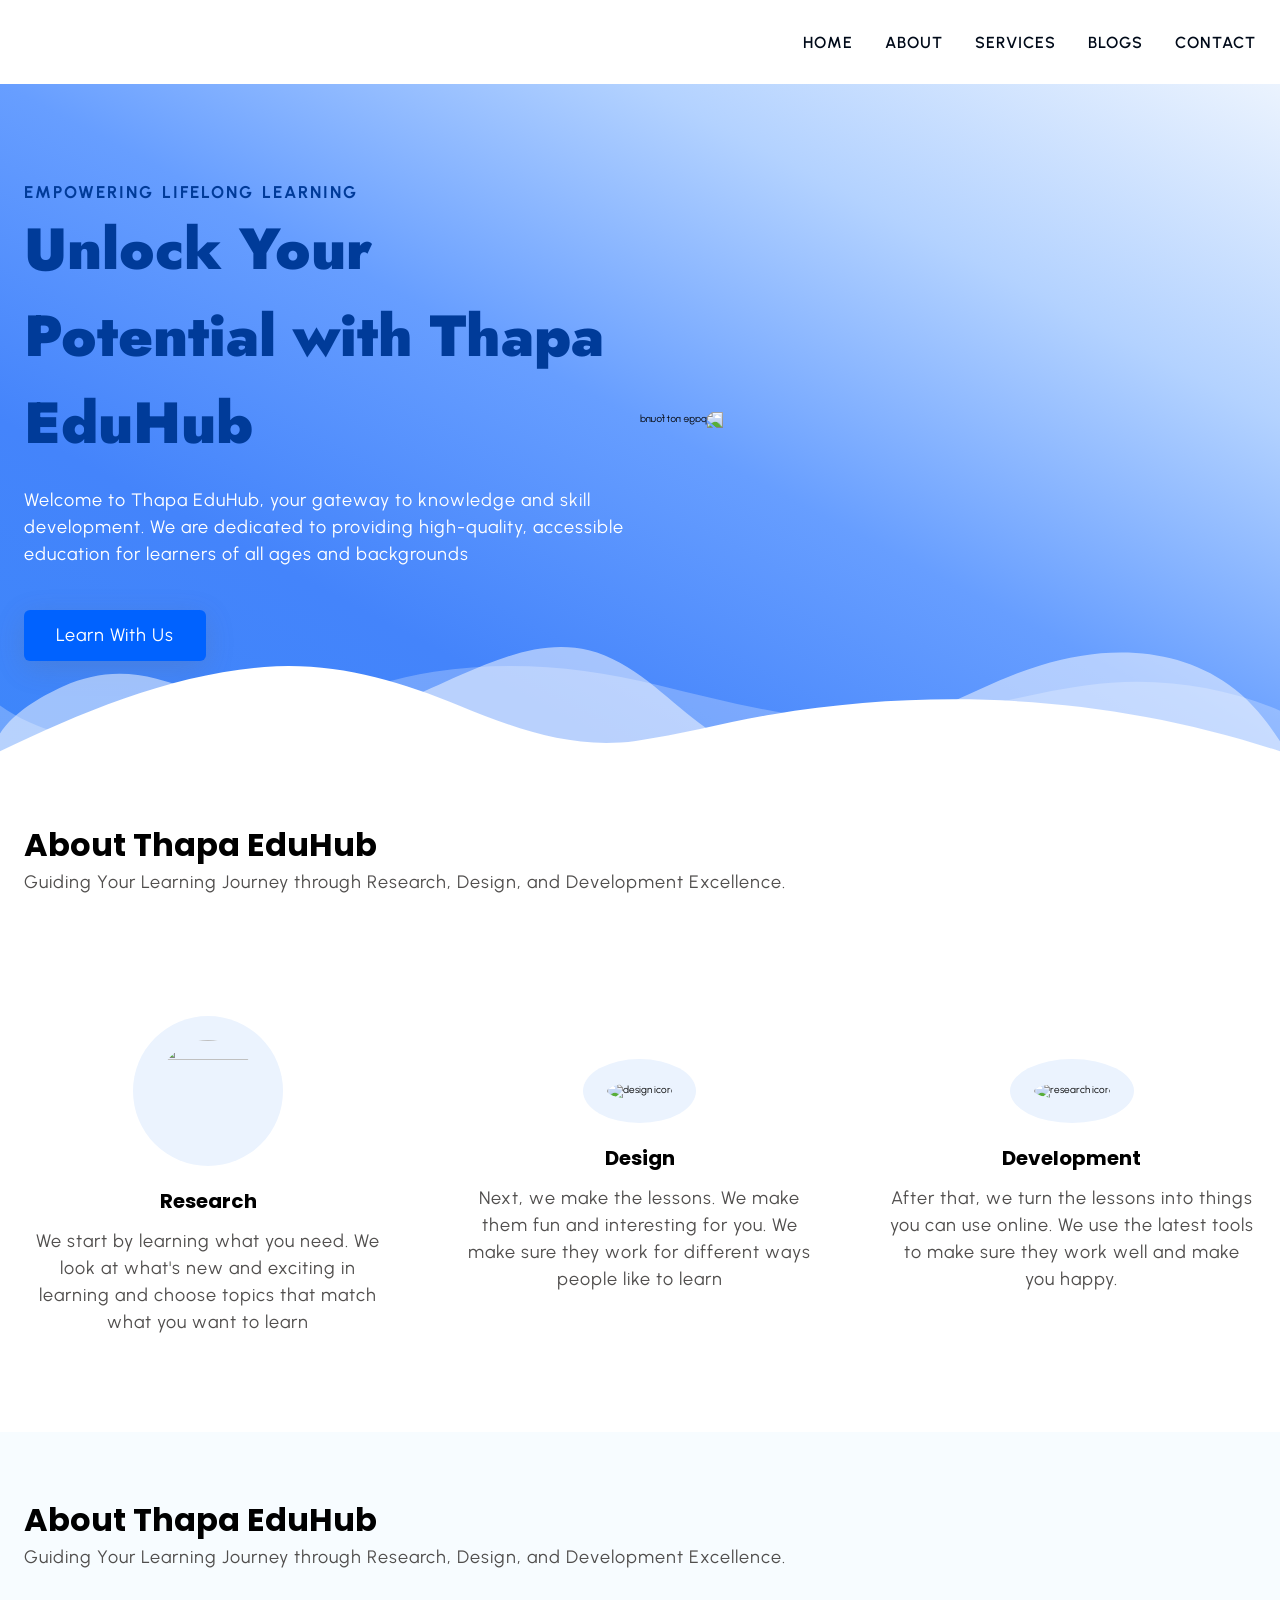
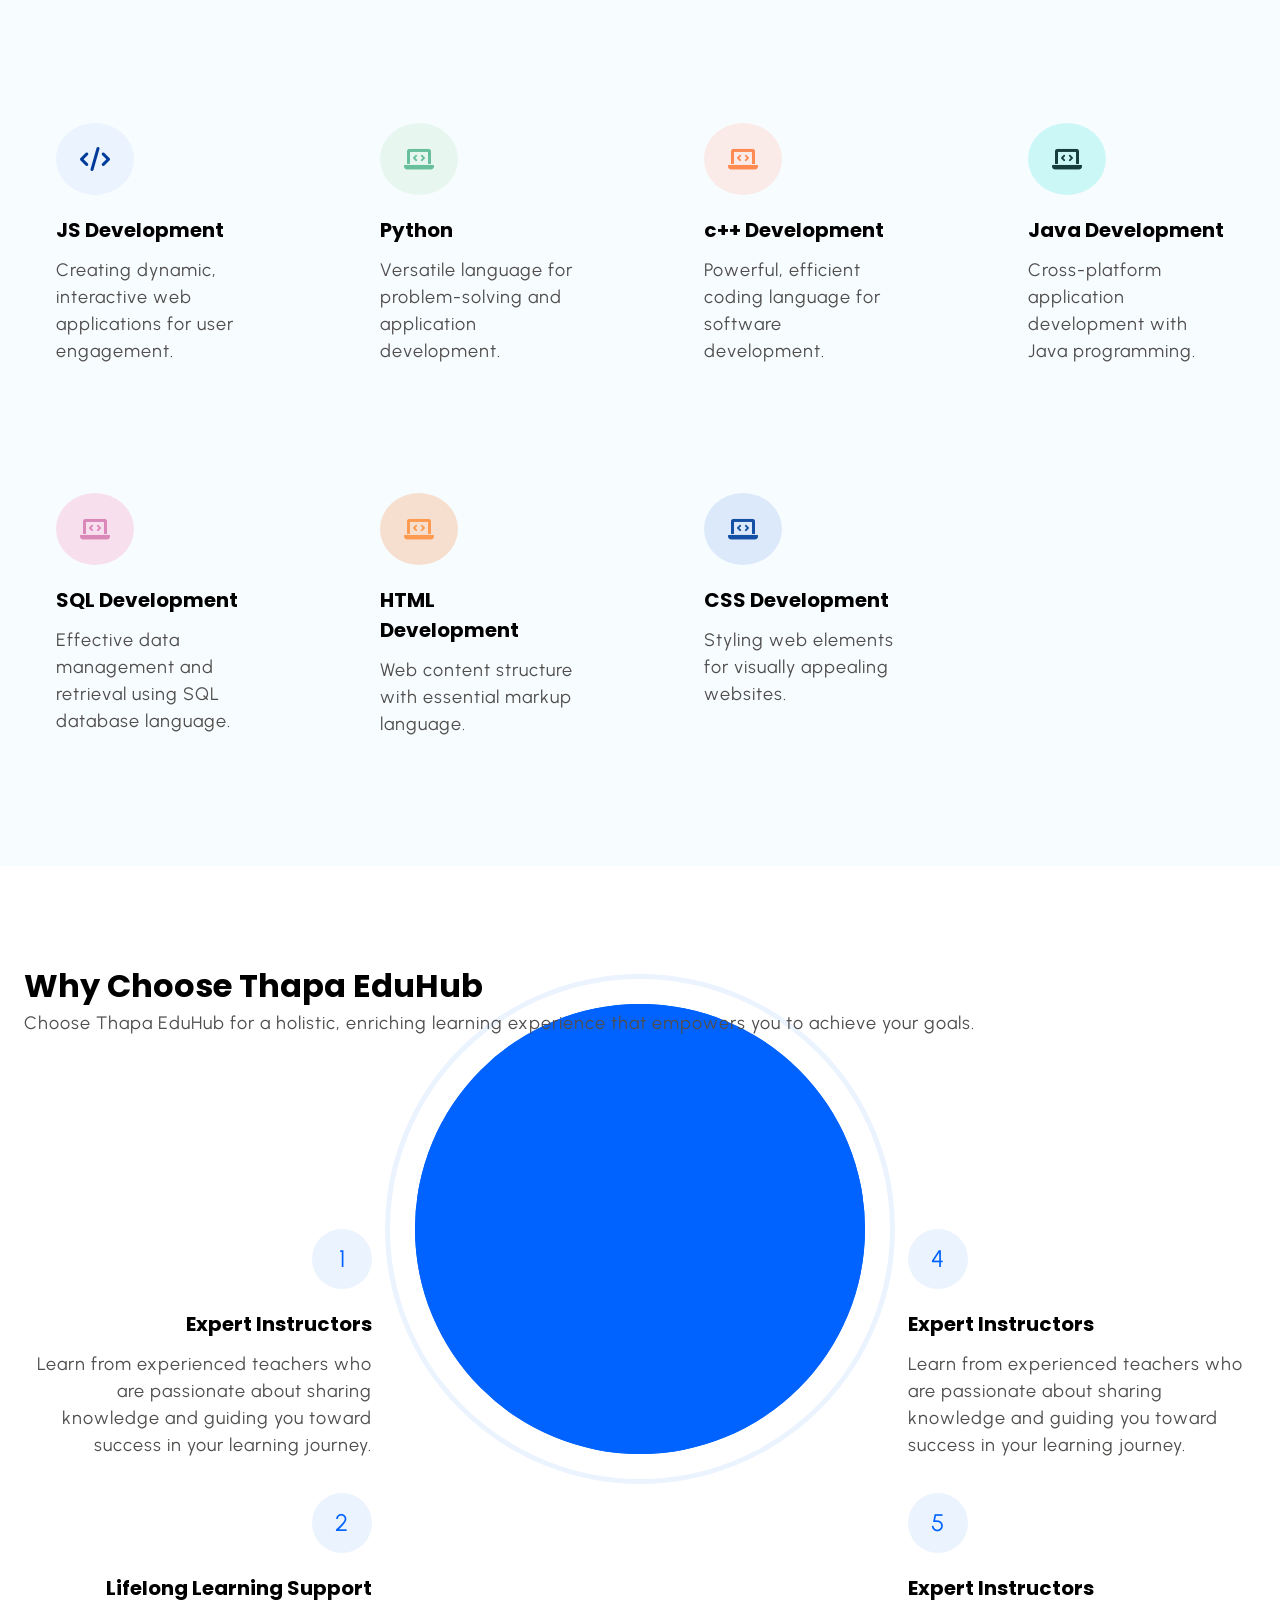
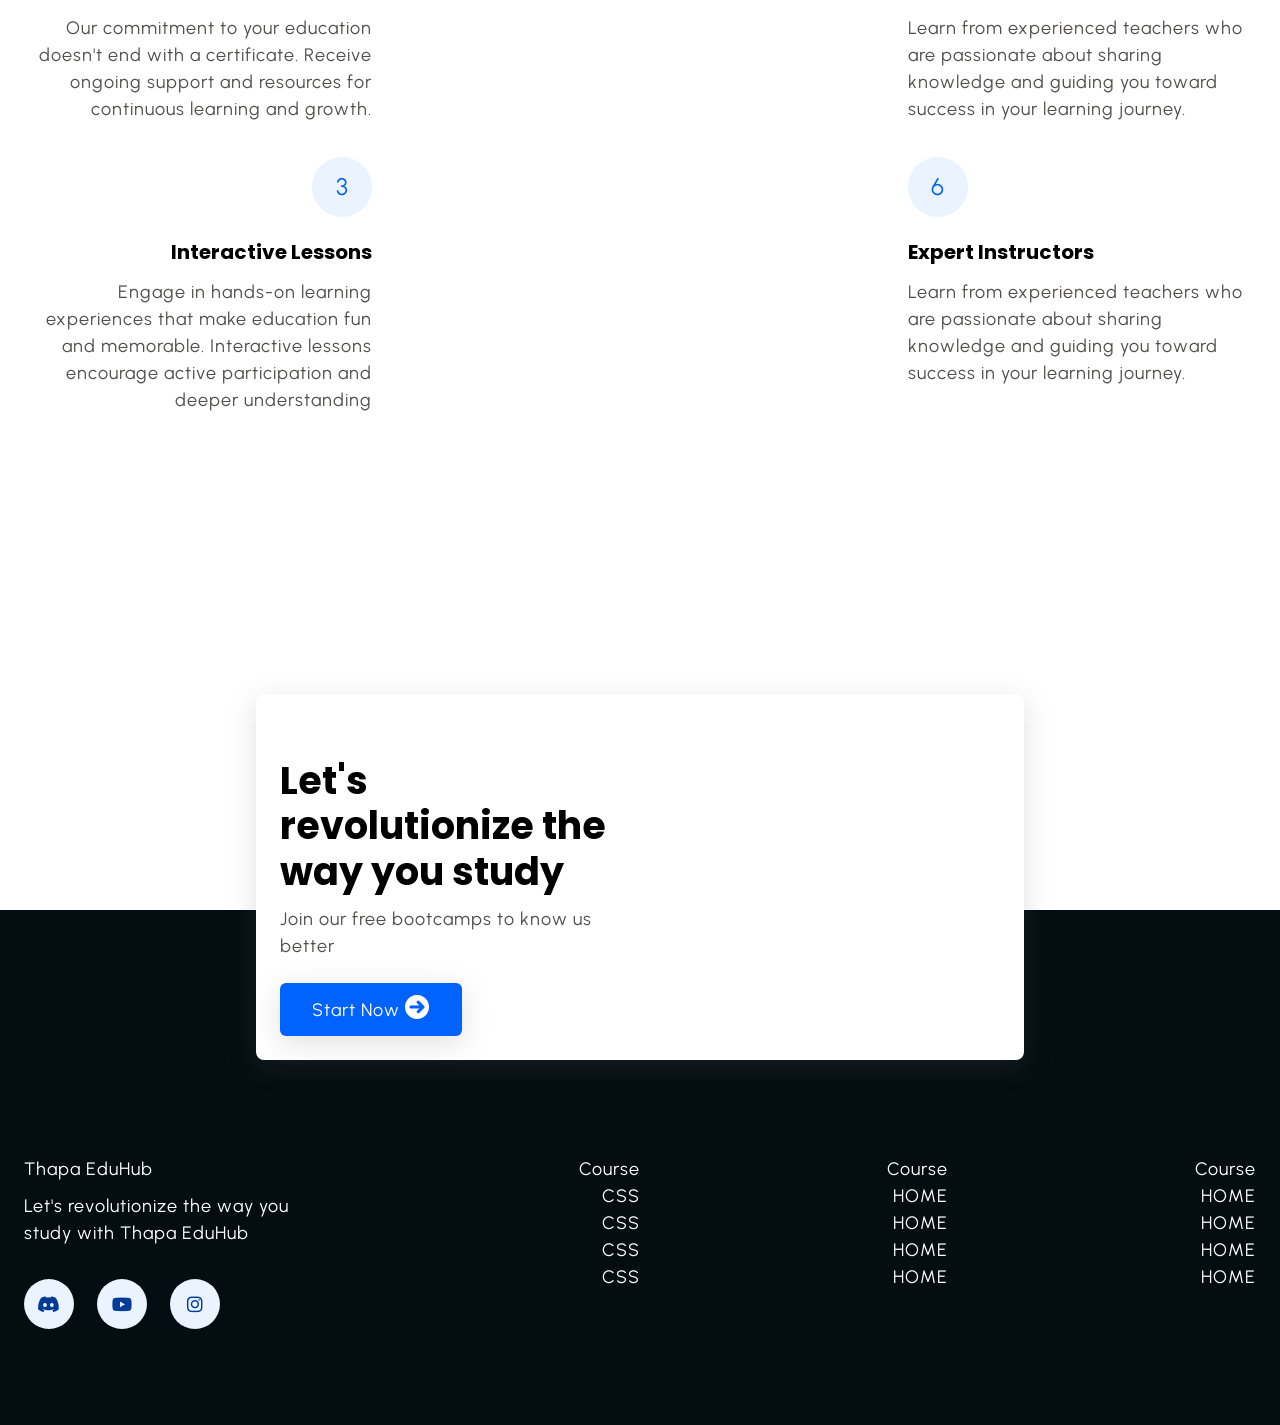
==== Practices/index.html @ 343bad07 "Project Almost Done" ====
<!doctype html>
<html lang="en">
  <head>
    <meta charset="UTF-8" />
    <meta name="viewport" content="width=device-width, initial-scale=1.0" />
    <title>Responsive</title>
    <link
      rel="stylesheet"
      href="https://cdnjs.cloudflare.com/ajax/libs/font-awesome/6.0.0/css/all.min.css"
      integrity="sha512-9usAa10IRO0HhonpyAIVpjrylPvoDwiPUiKdWk5t3PyolY1cOd4DSE0Ga+ri4AuTroPR5aQvXU9xC6qOPnzFeg=="
      crossorigin="anonymous"
      referrerpolicy="no-referrer"
    />
    <!-- <link rel="stylesheet" href="https://unpkg.com/aos@next/dist/aos.css" /> -->
    <link rel="stylesheet" href="stylel.css" />
  </head>
  <body>
    <!-- ========== Start Navbar Section ========== -->
    <header class="section-navbar">
      <div class="container">
        <div class="navbar-brand">
          <a href="index.html">
            <div class="nav-img"></div>
          </a>
        </div>
        <nav class="navbar">
          <ul>
            <li class="nav-item"><a href="index.html">Home</a></li>
            <li class="nav-item"><a href="about.html">About</a></li>
            <li class="nav-item"><a href="services.html">Services</a></li>
            <li class="nav-item"><a href="blogs.html">Blogs</a></li>
            <li class="nav-item"><a href="contact.html">Contact</a></li>
          </ul>
        </nav>
      </div>
    </header>
    <!-- ========== End Navbar Section ========== -->

    <!-- ========== Start Hero Section ========== -->
    <main>
      <div class="section-hero">
        <div class="container grid grid-two-cols">
          <div class="section-hero-content">
            <p class="hero-subHeading">EMPOWERING LIFELONG LEARNING</p>
            <h1 class="hero-heading">
              Unlock Your Potential with Thapa EduHub
            </h1>
            <p class="hero-para">
              Welcome to Thapa EduHub, your gateway to knowledge and skill
              development. We are dedicated to providing high-quality,
              accessible education for learners of all ages and backgrounds
            </p>
            <div class="hero-btn">
              <a class="btn btn-white">Learn With Us</a>
            </div>
          </div>
          <div class="section-hero-img">
            <figure>
              <img src="./images/main-hero.png" alt="page not found" />
            </figure>
          </div>
        </div>
      </div>

      <div class="custom-shape-divider-bottom-1696162272">
        <svg
          data-name="Layer 1"
          xmlns="http://www.w3.org/2000/svg"
          viewBox="0 0 1200 120"
          preserveAspectRatio="none"
        >
          <path
            d="M0,0V46.29c47.79,22.2,103.59,32.17,158,28,70.36-5.37,136.33-33.31,206.8-37.5C438.64,32.43,512.34,53.67,583,72.05c69.27,18,138.3,24.88,209.4,13.08,36.15-6,69.85-17.84,104.45-29.34C989.49,25,1113-14.29,1200,52.47V0Z"
            opacity=".25"
            class="shape-fill"
          ></path>
          <path
            d="M0,0V15.81C13,36.92,27.64,56.86,47.69,72.05,99.41,111.27,165,111,224.58,91.58c31.15-10.15,60.09-26.07,89.67-39.8,40.92-19,84.73-46,130.83-49.67,36.26-2.85,70.9,9.42,98.6,31.56,31.77,25.39,62.32,62,103.63,73,40.44,10.79,81.35-6.69,119.13-24.28s75.16-39,116.92-43.05c59.73-5.85,113.28,22.88,168.9,38.84,30.2,8.66,59,6.17,87.09-7.5,22.43-10.89,48-26.93,60.65-49.24V0Z"
            opacity=".5"
            class="shape-fill"
          ></path>
          <path
            d="M0,0V5.63C149.93,59,314.09,71.32,475.83,42.57c43-7.64,84.23-20.12,127.61-26.46,59-8.63,112.48,12.24,165.56,35.4C827.93,77.22,886,95.24,951.2,90c86.53-7,172.46-45.71,248.8-84.81V0Z"
            class="shape-fill"
          ></path>
        </svg>
      </div>
    </main>
    <!-- ========== End Hero Section ========== -->

    <!-- ========== Start About Section ========== -->

    <section class="section-about">
      <div class="container">
        <h2 class="section-common-heading">About Thapa EduHub</h2>
        <p>
          Guiding Your Learning Journey through Research, Design, and
          Development Excellence.
        </p>
      </div>

      <div class="container grid grid-three-cols">
        <div class="about-div">
          <div class="icon">
            <img src="./images/research.png" alt="" />
          </div>
          <h3 class="section-common-title">Research</h3>
          <p>
            We start by learning what you need. We look at what's new and
            exciting in learning and choose topics that match what you want to
            learn
          </p>
        </div>

        <div class="about-div" data-aos="fade-up" data-aos-delay="500">
          <div class="icon">
            <img src="./images/design.png" alt="design icon" />
          </div>
          <h3 class="section-common-title">Design</h3>
          <p>
            Next, we make the lessons. We make them fun and interesting for you.
            We make sure they work for different ways people like to learn
          </p>
        </div>

        <div class="about-div" data-aos="fade-up" data-aos-delay="800">
          <div class="icon">
            <img src="./images/Coding.png" alt="research icon" />
          </div>
          <h3 class="section-common-title">Development</h3>
          <p>
            After that, we turn the lessons into things you can use online. We
            use the latest tools to make sure they work well and make you happy.
          </p>
        </div>
      </div>
    </section>

    <!-- ========== End About Section ========== -->

    <!-- ========== Start Course Section ========== -->

    <section class="section-course">
      <div class="container">
        <h2 class="section-common-heading">About Thapa EduHub</h2>
        <p>
          Guiding Your Learning Journey through Research, Design, and
          Development Excellence.
        </p>
      </div>

      <div class="container grid grid-four-cols">
        <div class="course-div">
          <div class="icon"><i class="fa-solid fa-code"></i></div>
          <h3 class="section-common-title">JS Development</h3>
          <p>
            Creating dynamic, interactive web applications for user engagement.
          </p>
        </div>

        <div
          class="course-div"
          data-aos="fade-up"
          data-aos-delay="300"
          data-aos-duration="1000"
        >
          <div class="icon"><i class="fa-solid fa-laptop-code"></i></div>
          <h3 class="section-common-title">Python</h3>
          <p>
            Versatile language for problem-solving and application development.
          </p>
        </div>

        <div
          class="course-div"
          data-aos="fade-up"
          data-aos-delay="500"
          data-aos-duration="1000"
        >
          <div class="icon"><i class="fa-solid fa-laptop-code"></i></div>
          <h3 class="section-common-title">c++ Development</h3>
          <p>Powerful, efficient coding language for software development.</p>
        </div>

        <div
          class="course-div"
          data-aos="fade-up"
          data-aos-delay="700"
          data-aos-duration="1000"
        >
          <div class="icon"><i class="fa-solid fa-laptop-code"></i></div>
          <h3 class="section-common-title">Java Development</h3>
          <p>Cross-platform application development with Java programming.</p>
        </div>

        <div
          class="course-div"
          data-aos="fade-up"
          data-aos-delay="900"
          data-aos-duration="1000"
        >
          <div class="icon"><i class="fa-solid fa-laptop-code"></i></div>
          <h3 class="section-common-title">SQL Development</h3>
          <p>
            Effective data management and retrieval using SQL database language.
          </p>
        </div>

        <div
          class="course-div"
          data-aos="fade-up"
          data-aos-delay="1000"
          data-aos-duration="1000"
        >
          <div class="icon"><i class="fa-solid fa-laptop-code"></i></div>
          <h3 class="section-common-title">HTML Development</h3>
          <p>Web content structure with essential markup language.</p>
        </div>

        <div
          class="course-div"
          data-aos="fade-up"
          data-aos-delay="1100"
          data-aos-duration="1000"
        >
          <div class="icon"><i class="fa-solid fa-laptop-code"></i></div>
          <h3 class="section-common-title">CSS Development</h3>
          <p>Styling web elements for visually appealing websites.</p>
        </div>
      </div>
    </section>

    <!-- ========== End Course Section ========== -->

    <!-- ========== Start Why Choose Section ========== -->
    <section class="why-choose-div">
      <div class="container">
        <h2 class="section-common-heading">Why Choose Thapa EduHub</h2>
        <p>
          Choose Thapa EduHub for a holistic, enriching learning experience that
          empowers you to achieve your goals.
        </p>
      </div>

      <div class="container grid grid-three-cols">
        <div class="choose-left-div text-align-right">
          <div
            class="why-choose-div"
            data-aos="fade-right"
            data-aos-duration="1000"
          >
            <p class="common-text-highlight">1</p>
            <h3 class="section-common-title">Expert Instructors</h3>
            <p>
              Learn from experienced teachers who are passionate about sharing
              knowledge and guiding you toward success in your learning journey.
            </p>
          </div>

          <div
            class="why-choose-div"
            data-aos="fade-right"
            data-aos-delay="500"
            data-aos-duration="1000"
          >
            <p class="common-text-highlight">2</p>
            <h3 class="section-common-title">Lifelong Learning Support</h3>
            <p>
              Our commitment to your education doesn't end with a certificate.
              Receive ongoing support and resources for continuous learning and
              growth.
            </p>
          </div>

          <div
            class="why-choose-div"
            data-aos="fade-right"
            data-aos-delay="800"
            data-aos-duration="1000"
          >
            <p class="common-text-highlight">3</p>
            <h3 class="section-common-title">Interactive Lessons</h3>
            <p>
              Engage in hands-on learning experiences that make education fun
              and memorable. Interactive lessons encourage active participation
              and deeper understanding
            </p>
          </div>
        </div>
        <div class="choose-center-div">
          <figure>
            <img src="./images/mobile.png" alt="" />
          </figure>
        </div>
        <div class="choose-right-div text-align-left">
          <div
            class="why-choose-div"
            data-aos="fade-left"
            data-aos-duration="1000"
          >
            <p class="common-text-highlight">4</p>
            <h3 class="section-common-title">Expert Instructors</h3>
            <p>
              Learn from experienced teachers who are passionate about sharing
              knowledge and guiding you toward success in your learning journey.
            </p>
          </div>

          <div
            class="why-choose-div"
            data-aos="fade-left"
            data-aos-delay="500"
            data-aos-duration="1000"
          >
            <p class="common-text-highlight">5</p>
            <h3 class="section-common-title">Expert Instructors</h3>
            <p>
              Learn from experienced teachers who are passionate about sharing
              knowledge and guiding you toward success in your learning journey.
            </p>
          </div>

          <div
            class="why-choose-div"
            data-aos="fade-left"
            data-aos-delay="800"
            data-aos-duration="1000"
          >
            <p class="common-text-highlight">6</p>
            <h3 class="section-common-title">Expert Instructors</h3>
            <p>
              Learn from experienced teachers who are passionate about sharing
              knowledge and guiding you toward success in your learning journey.
            </p>
          </div>
        </div>
      </div>
    </section>
    <!-- ========== End Why Choose Section ========== -->

    <!-- ========== Start Contact Home Page Section ========== -->

    <section class="section-contact-home">
      <div class="container grid grid-two-cols">
        <div class="contact-content">
          <h2>Let's revolutionize the way you study</h2>
          <p>Join our free bootcamps to know us better</p>
          <div class="btn">
            <a href="contact.html"
              >Start Now <i class="fa-solid fa-arrow-circle-right"></i
            ></a>
          </div>
        </div>
        <div class="contact-img">
          <figure>
            <img src="./images/main.png" alt="" />
          </figure>
        </div>
      </div>
    </section>

    <!-- ========== End Contact Home Page Section ========== -->

    <!-- ========== Start Footer Section ========== -->
    <footer>
      <div class="container grid grid-four-cols">
        <div class="footer-1--div">
          <div class="logo">
            <a href="#" class="footer-subHeading">Thapa EduHub</a>
          </div>
          <p>Let's revolutionize the way you study with Thapa EduHub</p>
          <div class="social-footer--icons">
            <a
              href="https://discord.gg/fDuFEXfyyH"
              target="_blank"
              alt="my discord server link"
            >
              <i class="fa-brands fa-discord"></i>
            </a>
            <a
              href="https://www.youtube.com/thapatechnical"
              target="_blank"
              alt="my youtube channel link"
            >
              <i class="fa-brands fa-youtube"></i>
            </a>
            <a
              href="https://www.instagram.com/thapatechnical/"
              target="_blank"
              alt="my instagram profile link"
            >
              <i class="fa-brands fa-instagram"></i>
            </a>
          </div>
        </div>
        <div>
          <p>Course</p>
          <ul>
            <li>CSS</li>
            <li>CSS</li>
            <li>CSS</li>
            <li>CSS</li>
          </ul>
        </div>
        <div>
          <p>Course</p>
          <ul>
            <li>HOME</li>
            <li>HOME</li>
            <li>HOME</li>
            <li>HOME</li>
          </ul>
        </div>
        <div>
          <p>Course</p>
          <ul>
            <li>HOME</li>
            <li>HOME</li>
            <li>HOME</li>
            <li>HOME</li>
          </ul>
        </div>
      </div>
    </footer>
    <!-- ========== End Footer Section ========== -->
  </body>
</html>
---- Practices/stylel.css ----
@import url("https://fonts.googleapis.com/css2?family=Jost:wght@300;400;500;700;900&family=Poppins:wght@200;300;400;600&family=Quicksand:wght@300;400;500;600;700&family=Urbanist:wght@300;400;500;600;700;800;900&display=swap");

/* base rule */

* {
  margin: 0;
  padding: 0;
  box-sizing: border-box;
  font-family: "Urbanist", sans-serif;
}

html {
  font-size: 62.5%;
}

h1,
h2,
h3,
h4,
h5,
h6 {
  font-family: "Poppins", sans-serif;
}

p,
a,
li,label {
  font-size: 1.8rem;
  font-weight: 400;
  letter-spacing: 0.1rem;
  color: var(--para-color);
  line-height: 1.5;
}

li {
  list-style: none;
}

a {
  text-decoration: none;
}

/* layout */

.container {
  max-width: 140rem;
  margin: 0 auto;
  padding: 9.6rem 2.4rem;
}

:is(
    .section-about,
    .section-blog,
    .section-contact,
    .section-course,
    .section-why-choose,
    .section-contact-home,

  )
  .container:first-child {
  padding: 6.4rem 2.4rem 2.4rem 2.4rem;
}

.btn {
  display: inline-block;
  background-color: var(--main-color);
  color: white;
  border-radius: 0.6rem;
  padding: 1.2rem 3.2rem;
  box-shadow: var(--btn-box-shadow);
  transition: all 0.3s linear;

  &:hover {
    background-color: var(--bnt-hover-bg-color);
    cursor: pointer;
    border-radius: 1rem;
  }
}

.grid {
  display: grid;
}

.grid-two-cols {
  grid-template-columns: repeat(2, 1fr);
}

.grid-three-cols {
  grid-template-columns: repeat(3, 1fr);
}

.grid-four-cols {
  grid-template-columns: repeat(4, 1fr);
}

.fa-solid {
  font-size: 2.4rem;
  padding: 2.4rem;
  border-radius: 50%;
  background-color: var(--supporting-color);
  color: var(--hero-heading-color);
}

/* module / reuseable  */

.section-common-heading {
  font-size: 3.2rem;
  font-weight: 700;
  text-transform: capitalize;
}

.section-common-title {
  font-size: 2rem;
  margin: 2rem 0 1.2rem;
}

.common-text-highlight {
  display: flex;
  justify-content: center;
  align-items: center;
  font-size: 2.4rem;
  color: var(--main-color);
  height: 6rem;
  width: 6rem;
  border-radius: 50%;
  background-color: var(--supporting-color);
}

/* theme  */

:root {
  --main-color: #0062ff;
  --supporting-color: #ebf3fe;
  --font-color: #424242;
  /* --bg-color: #ffffff; */
  --bg-color: #f7fcff;
  --heading-color: #000a19;
  --hero-heading-color: #003b99;
  --white-color: #ffffff;
  --para-color: #504e4d;
  --bnt-hover-bg-color: #003b99;
  --btn-box-shadow: rgba(100, 100, 111, 0.2) 0px 7px 29px 0px;
  --footer-bg-color: #040d12;
}

/***** Navbar Section *****/

.section-navbar {
  width: 100%;
  background-color: var(--white-color);
  box-shadow:
    rgba(0, 0, 0, 0.05) 0px 6px 24px 0px,
    rgba(0, 0, 0, 0.08) 0px 0px 0px 1px;
  height: auto;
}

.section-navbar .container {
  padding: 1.8rem 2.4rem;
  display: flex;
  align-items: center;
  justify-content: space-between;
}

.section-navbar .navbar-brand {
  height: 4.8rem;
  width: 20rem;
  background-image: url("./images/logo.png");
  background-size: cover;
}

.section-navbar .navbar ul {
  display: flex;
  gap: 3.2rem;
}

.section-navbar .navbar ul li a {
  font-weight: 600;
  font-size: 1.6rem;
  color: var(--heading-color);
  text-transform: uppercase;
  position: relative;
  display: inline-block;
  &::after {
    content: "";
    position: absolute;
    left: 0;
    width: 0;
    bottom: -0.3rem;
    border-bottom: 2px solid var(--main-color);
    transition: all 0.3s linear;
  }

  &:hover::after {
    width: 100%;
  }
}

/***** End Navbar Section *****/

/***** Hero Section *****/

main {
  position: relative;
  background: linear-gradient(
    to top right,
    #3d86fa,
    #4484fb,
    #679eff,
    #b3d2ff,
    #ebf3fe
  );
}

.custom-shape-divider-bottom-1696162272 {
  position: absolute;
  bottom: 0;
  left: 0;
  width: 100%;
  overflow: hidden;
  line-height: 0;
  transform: rotate(180deg);
}

.custom-shape-divider-bottom-1696162272 svg {
  position: relative;
  display: block;
  width: calc(100% + 1.3px);
  height: 12rem;
}

.custom-shape-divider-bottom-1696162272 .shape-fill {
  fill: #ffffff;
}

.section-hero {
  & .grid {
    align-items: center;
  }

  & .section-hero-content .hero-subHeading {
    letter-spacing: 0.2rem;
    word-spacing: 0.2rem;
    font-size: 1.7rem;
    color: var(--hero-heading-color);
    font-weight: 700;
  }

  & .section-hero-content .hero-heading {
    color: var(--hero-heading-color);
    line-height: 1.5;
    font-weight: 900;
    font-family: "Jost";
    font-size: 5.8rem;
  }

  & .section-hero-content .hero-para {
    color: var(--white-color);
    margin: 2rem 0 4.2rem;
  }

  & .section-hero-img figure img {
    height: auto;
    width: 100%;
    transform: scaleX(-1);
  }
}

/***** End Hero Section *****/

/***** About Section *****/

.section-about {
  & .grid {
    gap: 6.3rem;
  }

  & .about-div {
    display: flex;
    flex-direction: column;
    align-items: center;
    justify-content: center;
    text-align: center;
  }

  & .about-div img {
    width: 15rem;
    aspect-ratio: 1;
    padding: 2.4rem;
    border-radius: 50%;
    background-color: var(--supporting-color);
    transition: all 0.3s linear;

    &:hover {
      rotate: 360deg;
      cursor: pointer;
      background-color: var(--main-color);
    }
  }
}

/***** End About Section *****/

.section-course {
  background-color: var(--bg-color);
  & .grid {
    gap: 6.4rem;
  }

  & .course-div {
    padding: 3.2rem;

    &:hover {
      box-shadow: var(--btn-box-shadow);
    }
  }

  & .course-div:nth-child(2) .icon .fa-solid {
    color: #68bf9b;
    background-color: #e7f6ef;
  }

  & .course-div:nth-child(3) .icon .fa-solid {
    color: #ff8b52;
    background-color: #fbebe8;
  }

  & .course-div:nth-child(4) .icon .fa-solid {
    color: #183d3d;
    background-color: #ccf7f7;
  }

  & .course-div:nth-child(5) .icon .fa-solid {
    color: #d988b9;
    background-color: rgb(247, 223, 238);
  }

  & .course-div:nth-child(6) .icon .fa-solid {
    color: #ff9b50;
    background-color: #f6dfce;
  }

  & .course-div:nth-child(7) .icon .fa-solid {
    color: #1450a3;
    background-color: #dce9fa;
  }
}

/***** Why Choose Section *****/

.why-choose-div {
  & .grid {
    gap: 9.4rem;
  }
  & .text-align-left {
    text-align: left;
  }

  & .text-align-right {
    text-align: right;
  }
}

.choose-left-div {
  & .why-choose-div {
    display: flex;
    flex-direction: column;
    justify-content: start;
    align-items: end;
    margin-bottom: 3.4rem;
  }
}

.choose-center-div {
  & figure {
    display: flex;
    align-items: center;
    justify-content: center;
    position: relative;
    &::before,
    ::after {
      position: absolute;
      left: 50%;
      top: 50%;
      z-index: -1;
      transform: translate(-50%, -50%);
      content: "";
      width: 45rem;
      height: 45rem;
      border-radius: 50%;
      background-color: var(--main-color);
    }

    &::before {
      animation: circle 3s linear infinite;
    }

    &::after {
      content: "";
      position: absolute;
      height: 50rem;
      width: 50rem;
      border: 0.5rem solid var(--supporting-color);
      z-index: -2;
      border-radius: 50%;
    }
  }

  & img {
    width: 90%;
    height: auto;
  }
}

@keyframes circle {
  0% {
    background-color: #b3d0ff;
  }
  25% {
    background-color: #80b1ff;
  }
  50% {
    background-color: #4d91ff;
  }
  75% {
    background-color: #99c0ff;
  }
  100% {
    background-color: #3381ff;
  }
}

.choose-right-div {
  & .why-choose-div {
    display: flex;
    flex-direction: column;
    justify-content: start;
    align-items: start;
    margin-bottom: 3.4rem;
  }
}

/***** End Why Choose Section *****/

/***** Contact Home Page Section *****/

.section-contact-home {
  width: 60%;
  min-height: 30rem;
  margin: 0 auto;
  box-shadow: var(--btn-box-shadow);
  background-color: var(--white-color);
  border-radius: 0.8rem;

  position: relative;
  bottom: -15rem;
  z-index: 10;
  & .grid {
    gap: 6.4rem;
  }

  & .contact-content h2 {
    font-size: 3.8rem;
    line-height: 1.2;
  }

  & .contact-content p {
    margin: 1.2rem 0 2.3rem;
  }

  & a {
    color: var(--white-color);
  }

  & .fa-solid {
    padding: 0;
    background-color: var(--main-color);
    color: var(--white-color);
  }

  & img {
    width: 90%;
    height: auto;
  }
}

/***** End Contact Home Page Section *****/

/***** Contact Section *****/ 

.section-contact{

  & .grid{
    gap: 6.4rem;
  }

  & .contact-content{
    gap: 6.4rem;
  }


  & .btn-contact{
    padding: 1.2rem 3.2rem;
    font-size: 1.8rem;
  }
  

  & label{
    display: block;
  }

  & input,textarea{
    padding: 1.2rem 2.3rem;
    width: 100%;
    font-size: 1.8rem;
    transition: all 0.3s linear;
  }
  

  & .mb-3{
    margin-bottom: 3rem;
  }

  & input:focus-visible,textarea:focus-visible{
    border-radius: 1rem;
  }

}

/***** End Contact Section *****/




/***** Blogs Section *****/ 

.section-blog{

  .grid{
    gap: 6.4rem;
  }

  & .blog{
    display: flex;
    flex-direction: column;
    gap: 2.3rem;
    box-shadow: var(--btn-box-shadow);
    transition: all 0.3s linear;
    &:hover{
      scale: 1.1;
    }
  }

  & .blog-content{
    padding: 1.2rem 2.4rem 2.4rem;
  }

  & .blog-date{
    display: flex;
    align-items: center;
    justify-content: space-between;

    & .fa-solid{
      font-size: 2.4rem;
      padding: 0;
    }
  }

  & .blog img{
    width: 100%;
    height: auto;
  }

}

/***** End Blogs Section *****/



/***** Footer Section *****/

footer {
  background-color: var(--footer-bg-color);
  padding-top: 15rem;
  & .grid {
    text-align: right;
  }

  & .social-footer--icons {
    display: flex;
    gap: 2.3rem;
  }

  & .fa-brands {
    width: 5rem;
    aspect-ratio: 1;
    border-radius: 50%;
    background-color: var(--supporting-color);
    color: var(--bnt-hover-bg-color);
    display: flex;
    align-items: center;
    justify-content: center;
    transition: all 0.3s linear;

    &:hover{
      rotate: 360deg;
      background-color: var(--bnt-hover-bg-color);
      color: var(--white-color);
    }
  }

  

  & .footer-1--div p {
    
    margin: 1rem 0 3.2rem;
  }

  & .footer-1--div{
    text-align: left;
  }
  & a:hover {
    cursor: pointer;
  }
}

a:hover{
  cursor: pointer;
}

footer * {
  color: white;
}

/***** End Footer Section *****/
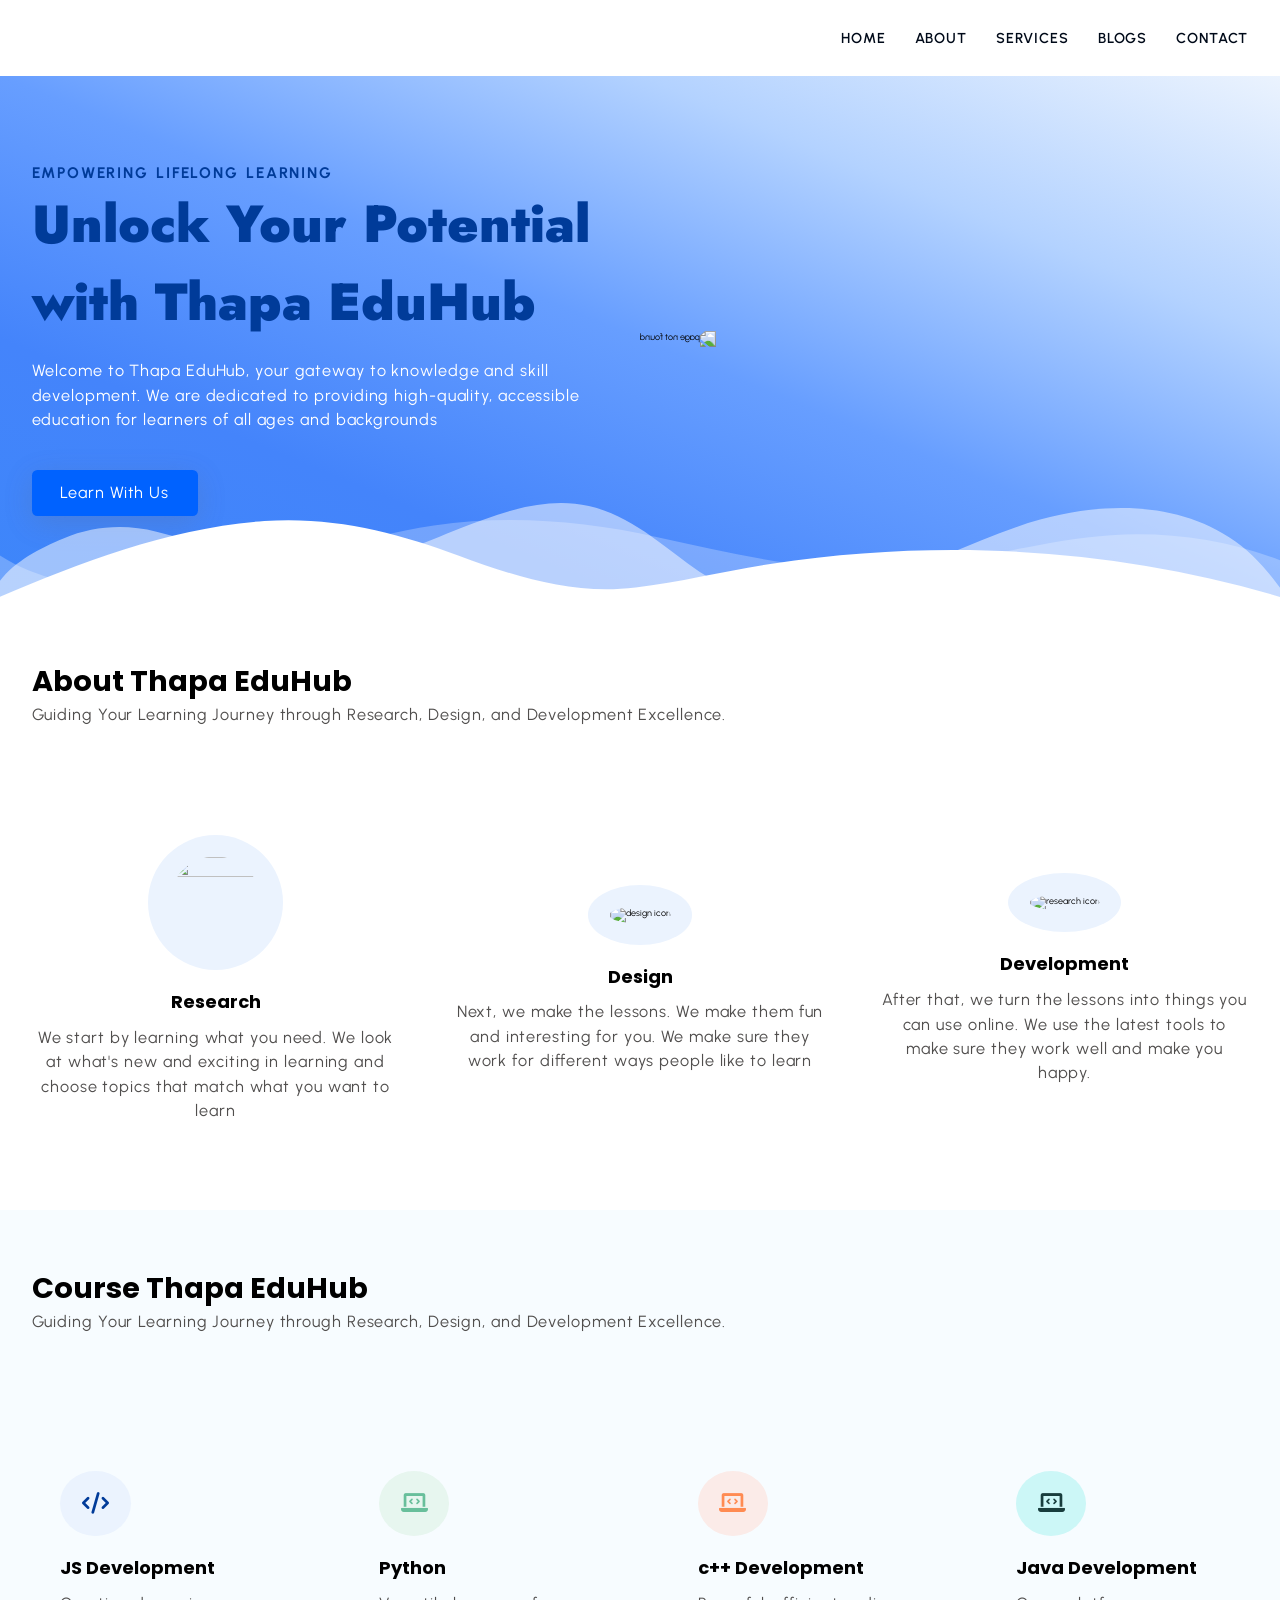
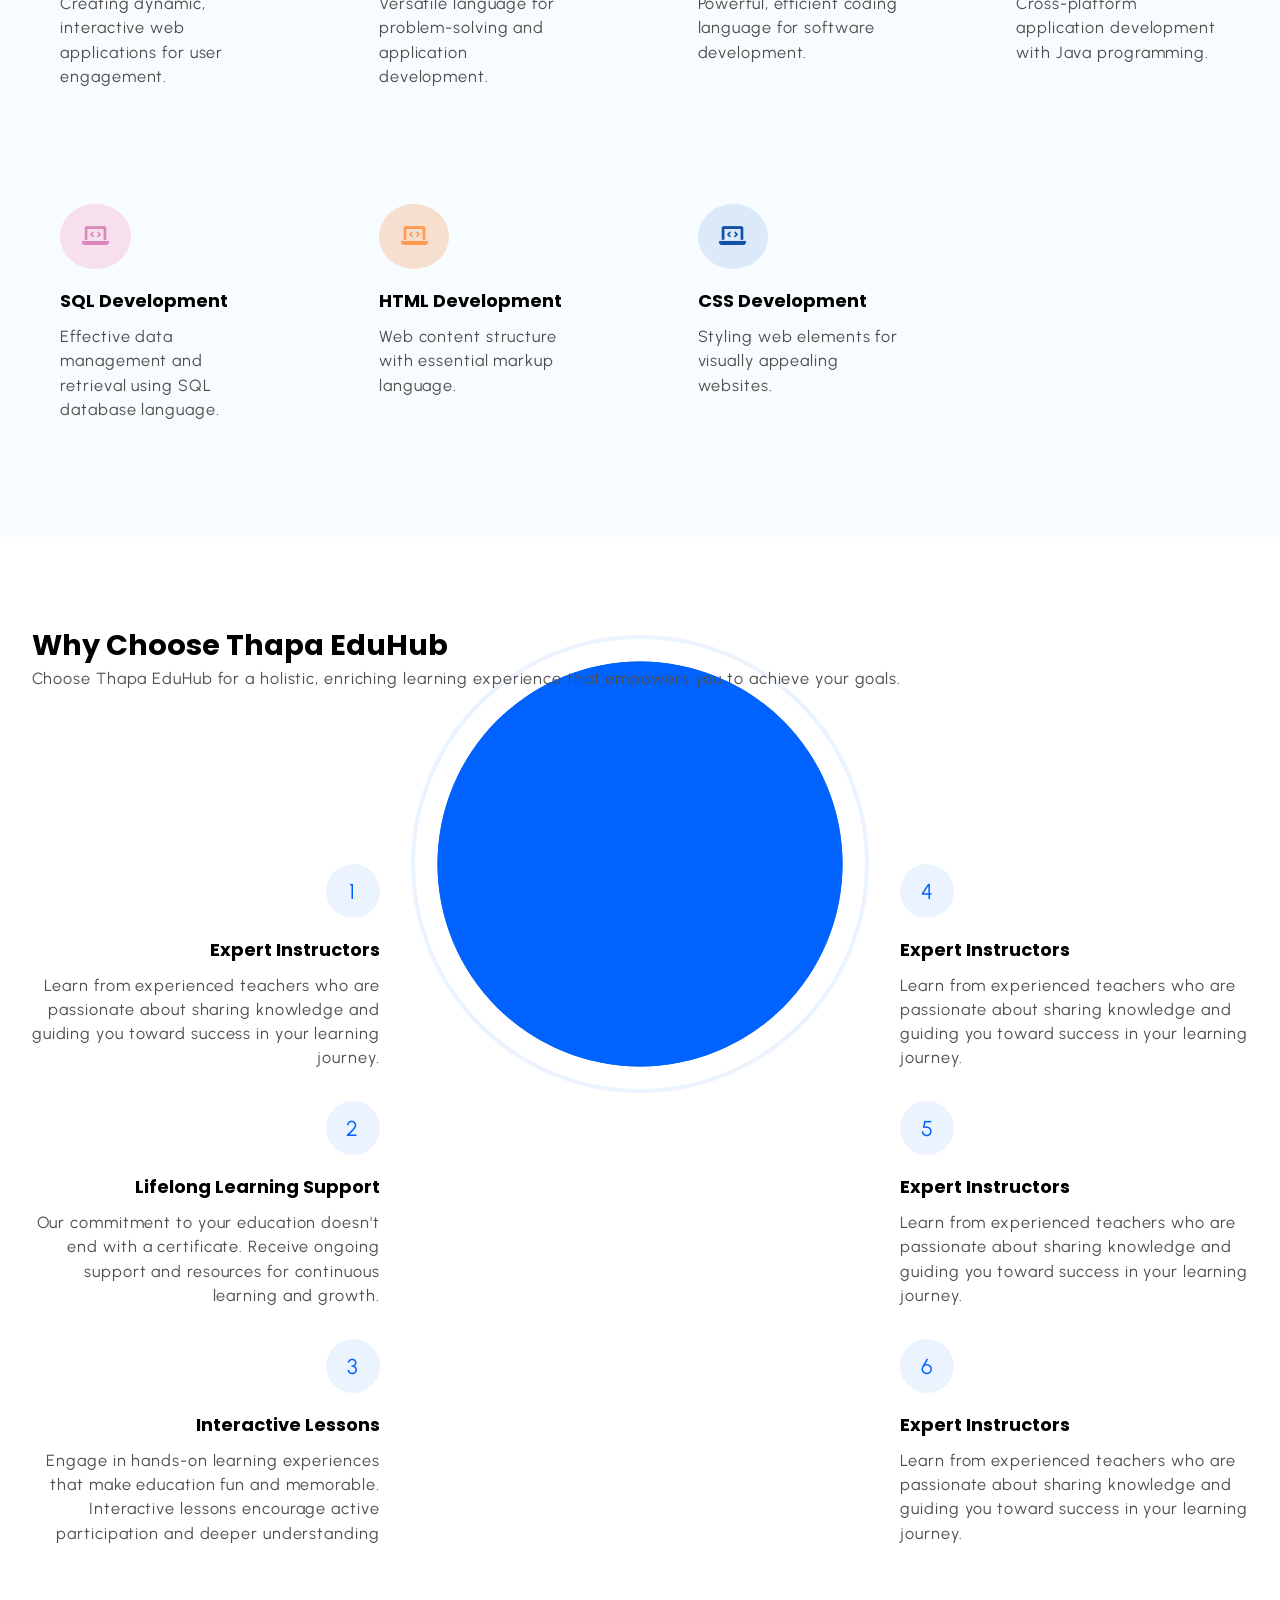
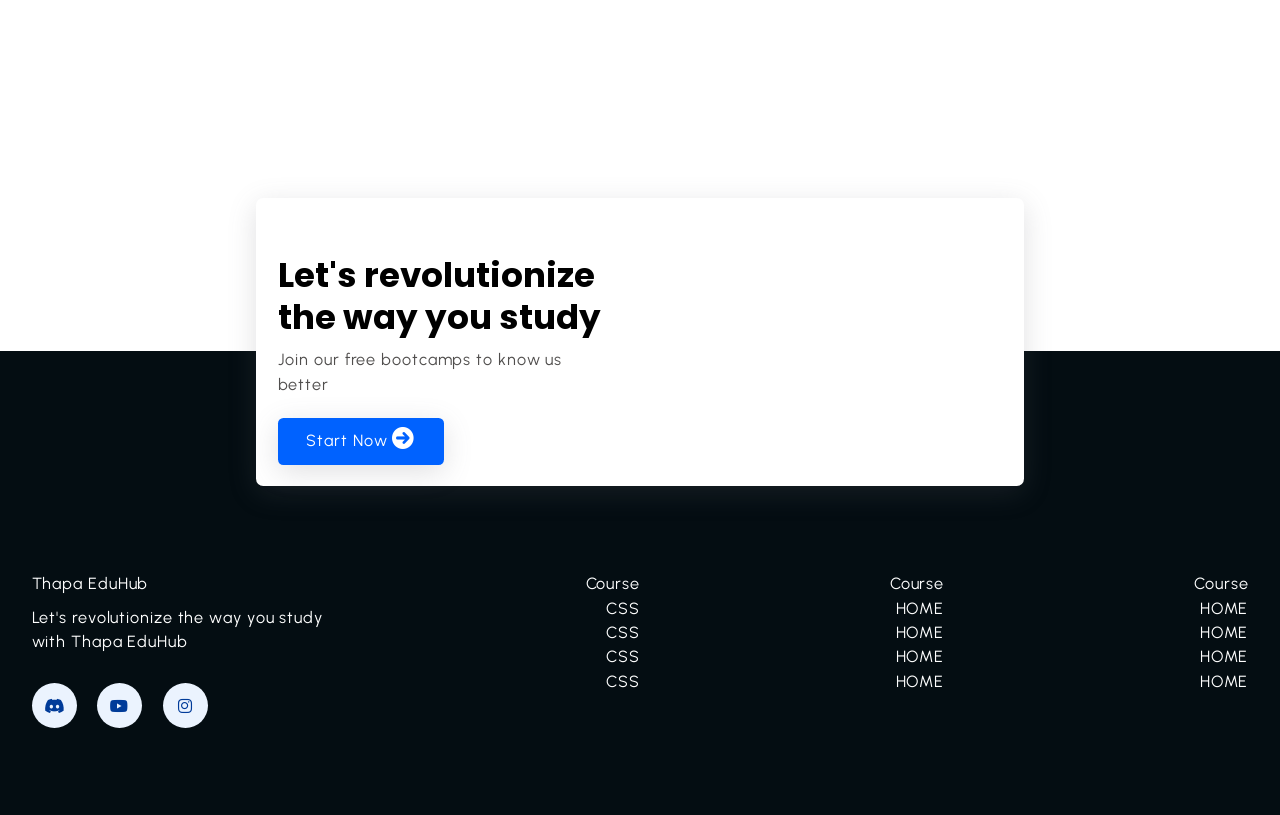
==== commit 87a7cac1: "tab responsive done" ====
--- a/Practices/index.html
+++ b/Practices/index.html
@@ -142,7 +142,7 @@
 
     <section class="section-course">
       <div class="container">
-        <h2 class="section-common-heading">About Thapa EduHub</h2>
+        <h2 class="section-common-heading">Course Thapa EduHub</h2>
         <p>
           Guiding Your Learning Journey through Research, Design, and
           Development Excellence.
@@ -233,7 +233,7 @@
     <!-- ========== End Course Section ========== -->
 
     <!-- ========== Start Why Choose Section ========== -->
-    <section class="why-choose-div">
+    <section class="section-why-choose-div">
       <div class="container">
         <h2 class="section-common-heading">Why Choose Thapa EduHub</h2>
         <p>
--- a/Practices/stylel.css
+++ b/Practices/stylel.css
@@ -24,7 +24,8 @@
 
 p,
 a,
-li,label {
+li,
+label {
   font-size: 1.8rem;
   font-weight: 400;
   letter-spacing: 0.1rem;
@@ -261,6 +262,7 @@
   & .section-hero-img figure img {
     height: auto;
     width: 100%;
+    object-fit: cover;
     transform: scaleX(-1);
   }
 }
@@ -347,9 +349,10 @@
 
 /***** Why Choose Section *****/
 
-.why-choose-div {
+.section-why-choose-div {
   & .grid {
-    gap: 9.4rem;
+    /* place-items: center; */
+    gap: 9.6rem;
   }
   & .text-align-left {
     text-align: left;
@@ -485,96 +488,86 @@
 
 /***** End Contact Home Page Section *****/
 
-/***** Contact Section *****/ 
-
-.section-contact{
-
-  & .grid{
+/***** Contact Section *****/
+
+.section-contact {
+  & .grid {
     gap: 6.4rem;
   }
 
-  & .contact-content{
+  & .contact-content {
     gap: 6.4rem;
   }
 
-
-  & .btn-contact{
+  & .btn-contact {
     padding: 1.2rem 3.2rem;
     font-size: 1.8rem;
   }
-  
-
-  & label{
+
+  & label {
     display: block;
   }
 
-  & input,textarea{
+  & input,
+  textarea {
     padding: 1.2rem 2.3rem;
     width: 100%;
     font-size: 1.8rem;
     transition: all 0.3s linear;
   }
-  
-
-  & .mb-3{
+
+  & .mb-3 {
     margin-bottom: 3rem;
   }
 
-  & input:focus-visible,textarea:focus-visible{
+  & input:focus-visible,
+  textarea:focus-visible {
     border-radius: 1rem;
   }
-
 }
 
 /***** End Contact Section *****/
 
-
-
-
-/***** Blogs Section *****/ 
-
-.section-blog{
-
-  .grid{
+/***** Blogs Section *****/
+
+.section-blog {
+  .grid {
     gap: 6.4rem;
   }
 
-  & .blog{
+  & .blog {
     display: flex;
     flex-direction: column;
     gap: 2.3rem;
     box-shadow: var(--btn-box-shadow);
     transition: all 0.3s linear;
-    &:hover{
+    &:hover {
       scale: 1.1;
     }
   }
 
-  & .blog-content{
+  & .blog-content {
     padding: 1.2rem 2.4rem 2.4rem;
   }
 
-  & .blog-date{
+  & .blog-date {
     display: flex;
     align-items: center;
     justify-content: space-between;
 
-    & .fa-solid{
+    & .fa-solid {
       font-size: 2.4rem;
       padding: 0;
     }
   }
 
-  & .blog img{
+  & .blog img {
     width: 100%;
     height: auto;
   }
-
 }
 
 /***** End Blogs Section *****/
-
-
 
 /***** Footer Section *****/
 
@@ -601,21 +594,18 @@
     justify-content: center;
     transition: all 0.3s linear;
 
-    &:hover{
+    &:hover {
       rotate: 360deg;
       background-color: var(--bnt-hover-bg-color);
       color: var(--white-color);
     }
   }
 
-  
-
   & .footer-1--div p {
-    
     margin: 1rem 0 3.2rem;
   }
 
-  & .footer-1--div{
+  & .footer-1--div {
     text-align: left;
   }
   & a:hover {
@@ -623,7 +613,7 @@
   }
 }
 
-a:hover{
+a:hover {
   cursor: pointer;
 }
 
@@ -632,3 +622,97 @@
 }
 
 /***** End Footer Section *****/
+
+/***** Media query  *****/
+
+@media (width <=1400px) {
+  html {
+    font-size: 56.25%;
+  }
+
+  .section-hero-img {
+    width: 90%;
+  }
+}
+
+@media (width <= 1220px) {
+  html {
+    font-size: 54%;
+  }
+  :is(
+      .section-about,
+      .section-blog,
+      .section-course,
+      .section-contact-homepage,
+      .section-why-choose
+    )
+    .grid {
+    gap: 6.4rem;
+  }
+}
+
+@media (width <= 1100px) {
+  :is(.section-course, .section-blog) .grid-four-cols {
+    grid-template-columns: repeat(auto-fit, minmax(250px, 1fr));
+  }
+
+  .section-why-choose-div{
+    & .grid{
+      place-items: center;
+    }
+    & .choose-center-div{
+      order: -1;
+
+      & figure::after, ::before {
+        padding: 0;
+        width: 0;
+        height: 0;
+        background-color: transparent;
+      }
+    }
+  }
+
+}
+
+@media (width <= 980px) {
+
+  .section-hero{
+    padding-bottom: 5rem;
+    & .grid-two-cols{
+      grid-template-columns: repeat(1,1fr);
+    }
+
+    & .section-hero-img{
+      order: -1;
+      width: 40%;
+      margin: 0 auto 6rem;
+    }
+  }
+
+  .section-about{
+    & .about-div{
+      align-items: start;
+      text-align: left;
+    }
+  }
+
+  footer{
+    & .grid-four-cols{
+      grid-template-columns: repeat(3,minmax(100px,1fr));
+      text-align: left;
+      gap: 2.3rem;
+    }
+
+    & .footer-1--div{
+      order: 1;
+      grid-row: 2/3;
+      grid-column: 1/3;
+    }
+  }
+
+}
+
+@media (width <= 768px) {
+}
+
+/***** End Media query  *****/
